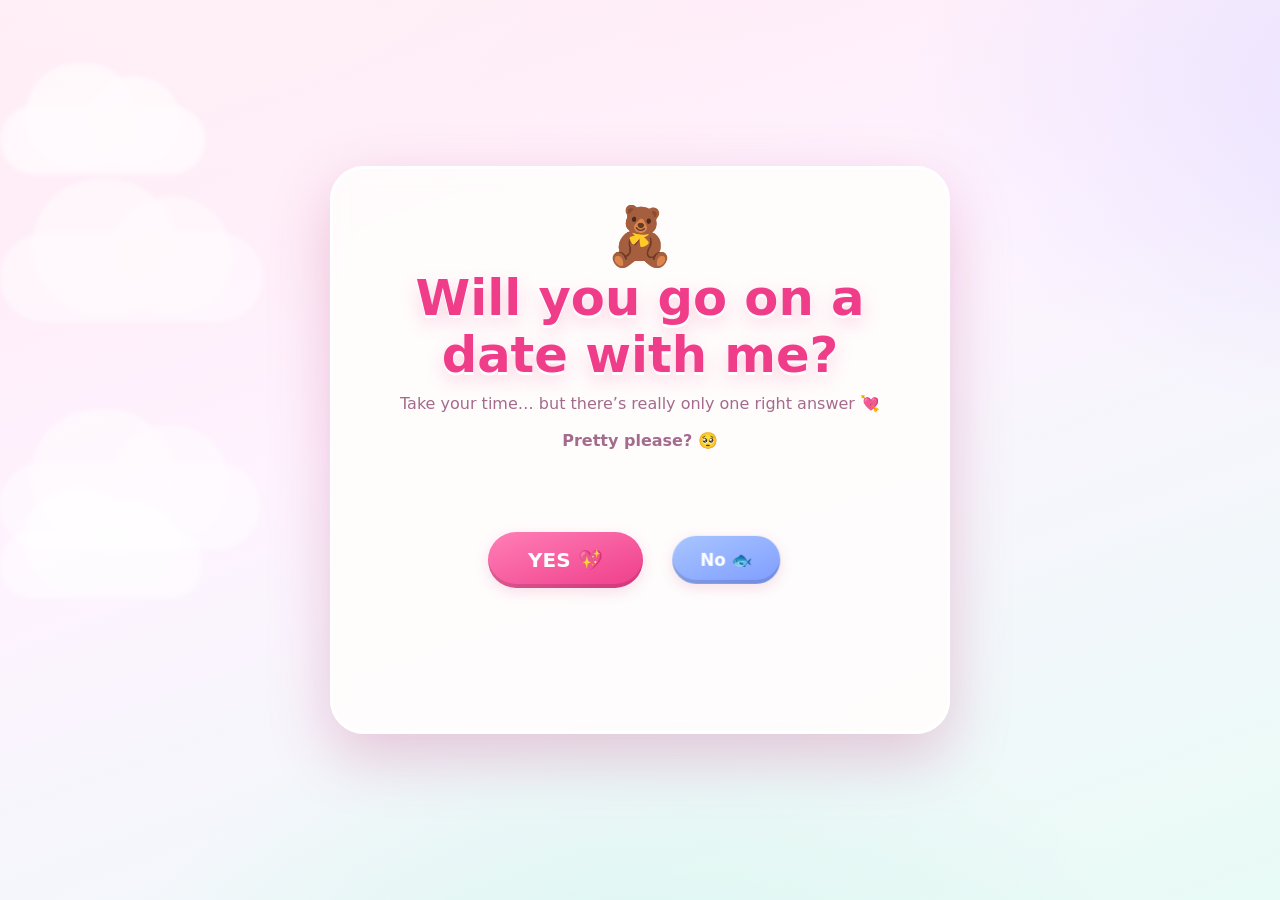
==== index.html @ ce090edc "Cute date app: fish-dodging No button, growing Yes, planner and calendar" ====
<!DOCTYPE html>
<html lang="en">
<head>
<meta charset="utf-8">
<meta name="viewport" content="width=device-width, initial-scale=1, maximum-scale=1">
<title>Will you go on a date with me? 💗</title>
<link rel="icon" href="data:image/svg+xml,<svg xmlns='http://www.w3.org/2000/svg' viewBox='0 0 100 100'><text y='.9em' font-size='90'>💗</text></svg>">
<link rel="stylesheet" href="assets/styles.css">
<style>
  .ask {
    min-height: 100vh;
    display: flex;
    align-items: center;
    justify-content: center;
    padding: 24px 16px;
  }

  .askcard {
    position: relative;
    z-index: 1;
    text-align: center;
    max-width: 620px;
    width: 100%;
    background: rgba(255, 253, 252, .88);
    backdrop-filter: blur(10px);
    border: 3px solid #fff;
    border-radius: 34px;
    box-shadow: var(--shadow-lg);
    padding: 34px 26px 30px;
  }

  .bear { font-size: 3.6rem; display: block; animation: bob 2.6s ease-in-out infinite; }
  @keyframes bob { 0%,100% { transform: translateY(0) rotate(-3deg); } 50% { transform: translateY(-10px) rotate(3deg); } }

  .askcard h1 {
    color: var(--pink-600);
    text-shadow: 0 3px 0 #fff, 0 8px 18px rgba(240, 90, 150, .25);
  }

  .taunt {
    min-height: 1.5em;
    font-weight: 700;
    color: var(--plum-soft);
    margin: 6px 0 4px;
    transition: opacity .2s ease;
  }

  .btnarea {
    position: relative;
    min-height: 190px;
    display: flex;
    align-items: center;
    justify-content: center;
    gap: 18px;
    flex-wrap: wrap;
    margin-top: 10px;
  }

  #yesBtn {
    font-size: 1.25rem;
    padding: 16px 40px;
    transform-origin: center center;
    animation: heartbeat 1.8s ease-in-out infinite;
    will-change: transform;
  }

  @keyframes heartbeat {
    0%, 100% { filter: brightness(1); }
    50%      { filter: brightness(1.12); }
  }

  #noSlot { width: 132px; height: 54px; }

  #noBtn {
    position: fixed;
    left: 0;
    top: 0;
    z-index: 4;
    font-size: 1.05rem;
    padding: 14px 28px;
    background: linear-gradient(160deg, #a9c6ff, #7f9dff);
    box-shadow: var(--shadow-sm), inset 0 -4px 0 rgba(0, 0, 0, .12);
    touch-action: none;
    user-select: none;
    -webkit-user-select: none;
    will-change: transform;
    transition: none; /* the physics loop owns this transform */
  }

  .score {
    margin-top: 14px;
    font-size: .92rem;
    color: var(--plum-soft);
    min-height: 1.2em;
  }

  /* celebration overlay */
  .yay {
    position: fixed;
    inset: 0;
    z-index: 20;
    display: none;
    align-items: center;
    justify-content: center;
    flex-direction: column;
    gap: 10px;
    background: radial-gradient(circle at 50% 45%, rgba(255,255,255,.96), rgba(255, 214, 235, .96));
    text-align: center;
    padding: 20px;
  }

  .yay.show { display: flex; animation: pop .45s ease; }
  @keyframes pop { from { opacity: 0; transform: scale(.9); } to { opacity: 1; transform: scale(1); } }

  .yay .big { font-size: clamp(3rem, 14vw, 7rem); animation: bob 1.4s ease-in-out infinite; }
  .yay h2 { font-size: clamp(1.6rem, 6vw, 2.6rem); color: var(--pink-600); }
</style>
</head>
<body>

<div class="sky" aria-hidden="true"></div>

<main class="ask">
  <section class="askcard">
    <span class="bear" aria-hidden="true">🧸</span>
    <h1>Will you go on a date with me?</h1>
    <p class="sub">Take your time&hellip; but there&rsquo;s really only one right answer 💘</p>
    <p class="taunt" id="taunt">Pretty please? 🥺</p>

    <div class="btnarea">
      <button class="btn" id="yesBtn" type="button">YES 💖</button>
      <div id="noSlot" aria-hidden="true"></div>
    </div>

    <p class="score" id="score"></p>
  </section>
</main>

<button class="btn" id="noBtn" type="button">No 🐟</button>

<div class="yay" id="yay" role="status">
  <span class="big">🥳</span>
  <h2>YAAAY! Best answer ever!</h2>
  <p class="sub">Let&rsquo;s plan something adorable&hellip;</p>
</div>

<script src="assets/cute.js"></script>
<script>
(function () {
  "use strict";

  Cute.buildSky(20);

  var noBtn  = document.getElementById("noBtn");
  var noSlot = document.getElementById("noSlot");
  var yesBtn = document.getElementById("yesBtn");
  var taunt  = document.getElementById("taunt");
  var score  = document.getElementById("score");

  var TAUNTS = [
    "Pretty please? 🥺",
    "Hey! That button is slippery 🐟",
    "It swims away, doesn't it? 🌊",
    "You can't catch a fish with your hands 🎣",
    "Nope. Not today. 😌",
    "The No button is on my side 😼",
    "Try the big one instead 👉",
    "It's getting faster... 💨",
    "Destiny says YES 💫",
    "Your finger is no match for it 🐠",
    "Okay this is just funny now 😂",
    "The YES is getting huge for a reason 🙃"
  ];

  /* ---------------- fish physics for the NO button ---------------- */

  var st = {
    x: 0, y: 0,          // top-left position, px (fixed coords)
    vx: 0, vy: 0,        // velocity, px/s
    agility: 1,          // grows with every attempt -> faster fish
    parked: true,        // still sitting in its slot
    phase: Math.random() * 100,
    wobble: 0
  };

  var pointer = { x: -9999, y: -9999, active: false };
  var attempts = 0;
  var lastNear = 0;

  function size() {
    return { w: noBtn.offsetWidth, h: noBtn.offsetHeight };
  }

  function park() {
    if (!st.parked) return;
    var r = noSlot.getBoundingClientRect();
    var s = size();
    st.x = r.left + (r.width - s.w) / 2;
    st.y = r.top + (r.height - s.h) / 2;
    draw();
  }

  function draw() {
    var tilt = Math.max(-14, Math.min(14, st.vx * 0.035)) + st.wobble;
    noBtn.style.transform = "translate(" + st.x + "px," + st.y + "px) rotate(" + tilt + "deg)";
  }

  function clampToScreen() {
    var s = size();
    var pad = 6;
    var maxX = window.innerWidth - s.w - pad;
    var maxY = window.innerHeight - s.h - pad;

    if (st.x < pad)  { st.x = pad;  st.vx = Math.abs(st.vx) * 0.85; }
    if (st.y < pad)  { st.y = pad;  st.vy = Math.abs(st.vy) * 0.85; }
    if (st.x > maxX) { st.x = maxX; st.vx = -Math.abs(st.vx) * 0.85; }
    if (st.y > maxY) { st.y = maxY; st.vy = -Math.abs(st.vy) * 0.85; }
  }

  /* An attempt = a real click/tap on the fish, or a very close call.
     pointerdown and click can both fire for one tap, so debounce them. */
  var lastAttempt = 0;

  function registerAttempt(strong) {
    var now = performance.now();
    if (now - lastAttempt < 220) return;
    lastAttempt = now;

    attempts += 1;
    st.agility = Math.min(4.6, st.agility + (strong ? 0.32 : 0.16));
    st.parked = false;
    growYes();

    taunt.style.opacity = "0";
    setTimeout(function () {
      taunt.textContent = TAUNTS[Math.min(attempts, TAUNTS.length - 1)];
      taunt.style.opacity = "1";
    }, 140);

    score.textContent = attempts === 1
      ? "Dodges: 1 🐟"
      : "Dodges: " + attempts + " 🐟  •  the fish is " + Math.round(st.agility * 100) / 100 + "× faster";
  }

  function flee(px, py, power) {
    var s = size();
    var cx = st.x + s.w / 2;
    var cy = st.y + s.h / 2;
    var dx = cx - px;
    var dy = cy - py;
    var d = Math.hypot(dx, dy) || 1;

    // dart away, with a sideways kick so it curves like a fish
    var ux = dx / d, uy = dy / d;
    var kick = power * st.agility;
    st.vx += ux * kick - uy * kick * 0.45;
    st.vy += uy * kick + ux * kick * 0.45;
    st.wobble = (Math.random() - 0.5) * 26;
  }

  var last = performance.now();

  function tick(now) {
    var dt = Math.min(0.05, (now - last) / 1000);
    last = now;

    if (!st.parked) {
      var s = size();
      var cx = st.x + s.w / 2;
      var cy = st.y + s.h / 2;

      // repel from the pointer when it gets close
      if (pointer.active) {
        var dx = cx - pointer.x;
        var dy = cy - pointer.y;
        var d = Math.hypot(dx, dy) || 1;
        var radius = 150 + 26 * st.agility;

        if (d < radius) {
          var force = (1 - d / radius) * (1500 + 900 * st.agility);
          st.vx += (dx / d) * force * dt;
          st.vy += (dy / d) * force * dt;
          st.wobble = Math.sin(now / 45) * (4 + st.agility * 3);

          if (d < 46 && now - lastNear > 700) {
            lastNear = now;
            registerAttempt(false);
            flee(pointer.x, pointer.y, 260);
          }
        }
      }

      // lazy swimming drift when nobody is chasing
      st.phase += dt * (0.7 + st.agility * 0.25);
      st.vx += Math.cos(st.phase * 1.7) * 26 * dt * st.agility;
      st.vy += Math.sin(st.phase * 2.3) * 26 * dt * st.agility;

      // roam around a slowly wandering "home" spot so it never parks on the YES
      var homeX = window.innerWidth * (0.5 + 0.33 * Math.cos(st.phase * 0.6));
      var homeY = window.innerHeight * (0.5 + 0.31 * Math.sin(st.phase * 0.47));
      st.vx += (homeX - cx) * 0.55 * dt;
      st.vy += (homeY - cy) * 0.55 * dt;

      // drag + speed limit
      var drag = Math.pow(0.14, dt);
      st.vx *= drag;
      st.vy *= drag;

      var sp = Math.hypot(st.vx, st.vy);
      var max = 420 + 340 * st.agility;
      if (sp > max) { st.vx = st.vx / sp * max; st.vy = st.vy / sp * max; }

      st.x += st.vx * dt;
      st.y += st.vy * dt;
      st.wobble *= Math.pow(0.02, dt);

      clampToScreen();
      draw();
    }

    requestAnimationFrame(tick);
  }

  requestAnimationFrame(tick);

  /* ---------------- input ---------------- */

  window.addEventListener("pointermove", function (e) {
    pointer.x = e.clientX;
    pointer.y = e.clientY;
    pointer.active = true;

    if (st.parked) {
      var r = noBtn.getBoundingClientRect();
      var near =
        e.clientX > r.left - 110 && e.clientX < r.right + 110 &&
        e.clientY > r.top - 110 && e.clientY < r.bottom + 110;
      if (near) {
        st.parked = false;
        flee(e.clientX, e.clientY, 300);
      }
    }
  }, { passive: true });

  window.addEventListener("pointerdown", function (e) {
    pointer.x = e.clientX;
    pointer.y = e.clientY;
    pointer.active = true;
  }, { passive: true });

  // Touch users never hover: bail out the instant a finger lands on it.
  noBtn.addEventListener("pointerdown", function (e) {
    e.preventDefault();
    registerAttempt(true);
    flee(e.clientX, e.clientY, 480);
    Cute.burst(e.clientX, e.clientY, 6);
  });

  noBtn.addEventListener("click", function (e) {
    e.preventDefault();
    registerAttempt(true);
    flee(e.clientX || st.x, e.clientY || st.y, 520);
  });

  window.addEventListener("resize", function () {
    if (st.parked) park(); else clampToScreen();
  });

  /* ---------------- the ever-growing YES ---------------- */

  var baseW = 0;

  function growYes() {
    if (!baseW) baseW = yesBtn.offsetWidth;

    // logarithmic growth: fast at first, then a gentle, endless swell
    var scale = 1 + 0.62 * Math.log(1 + attempts);
    var roomW = (window.innerWidth * 0.92) / baseW;
    var roomH = (window.innerHeight * 0.55) / yesBtn.offsetHeight;
    scale = Math.min(scale, roomW, roomH);

    yesBtn.style.transform = "scale(" + scale + ")";
    yesBtn.style.boxShadow =
      "0 " + (10 + attempts) + "px " + (30 + attempts * 3) + "px rgba(215,90,150,.3), inset 0 -4px 0 rgba(0,0,0,.12)";
  }

  yesBtn.addEventListener("click", function (e) {
    var r = yesBtn.getBoundingClientRect();
    Cute.burst(r.left + r.width / 2, r.top + r.height / 2, 60);
    Cute.burst(window.innerWidth / 2, window.innerHeight / 3, 40);

    document.getElementById("yay").classList.add("show");
    noBtn.style.display = "none";

    try {
      localStorage.setItem("cutedate.saidYes", JSON.stringify({
        at: new Date().toISOString(), dodges: attempts
      }));
    } catch (err) { /* private mode: no big deal */ }

    setTimeout(function () { window.location.href = "plan.html"; }, 1500);
  });

  /* ---------------- start ---------------- */

  window.addEventListener("load", park);
  park();
})();
</script>
</body>
</html>
---- assets/styles.css ----
/* ---------------------------------------------------------
   Will You Go On A Date With Me?  •  shared cute styles
   --------------------------------------------------------- */

:root {
  --pink-50:  #fff5f9;
  --pink-100: #ffe3ef;
  --pink-200: #ffc9e0;
  --pink-300: #ffa8cd;
  --pink-400: #ff7fb6;
  --pink-500: #ff5ba1;
  --pink-600: #ef3d8a;
  --plum:     #7a3b62;
  --plum-soft:#a46b8c;
  --cream:    #fffdfa;
  --mint:     #b8f2e6;
  --lav:      #d9c9ff;
  --butter:   #ffe9b0;
  --sky:      #bfe3ff;

  --shadow-sm: 0 4px 14px rgba(215, 90, 150, .18);
  --shadow-md: 0 10px 30px rgba(215, 90, 150, .22);
  --shadow-lg: 0 22px 60px rgba(190, 70, 130, .28);

  --radius: 26px;
  --font-cute: "Baloo 2", "Quicksand", "Trebuchet MS", system-ui, sans-serif;
  --font-body: "Quicksand", "Avenir Next", system-ui, -apple-system, sans-serif;
}

* { box-sizing: border-box; }

html, body {
  margin: 0;
  padding: 0;
  min-height: 100%;
}

body {
  font-family: var(--font-body);
  color: var(--plum);
  background:
    radial-gradient(1200px 700px at 10% -10%, #fff1f7 0%, transparent 60%),
    radial-gradient(900px 600px at 110% 10%, #e9e2ff 0%, transparent 55%),
    radial-gradient(900px 700px at 50% 120%, #d8f6ef 0%, transparent 60%),
    linear-gradient(160deg, #ffe9f3 0%, #fef3ff 42%, #e8fbf6 100%);
  background-attachment: fixed;
  -webkit-font-smoothing: antialiased;
  overflow-x: hidden;
}

/* ---------- floating background decorations ---------- */

.sky {
  position: fixed;
  inset: 0;
  overflow: hidden;
  pointer-events: none;
  z-index: 0;
}

.floaty {
  position: absolute;
  bottom: -12vh;
  font-size: 2rem;
  opacity: .55;
  filter: drop-shadow(0 6px 10px rgba(255, 130, 180, .35));
  animation: rise linear infinite;
  will-change: transform;
}

@keyframes rise {
  0%   { transform: translateY(0) rotate(0deg) scale(1);      opacity: 0; }
  10%  { opacity: .65; }
  50%  { transform: translateY(-55vh) rotate(180deg) scale(1.15); }
  90%  { opacity: .5; }
  100% { transform: translateY(-118vh) rotate(360deg) scale(.9); opacity: 0; }
}

.cloud {
  position: absolute;
  border-radius: 999px;
  background: rgba(255, 255, 255, .75);
  filter: blur(2px);
  animation: drift linear infinite;
}

.cloud::before,
.cloud::after {
  content: "";
  position: absolute;
  background: inherit;
  border-radius: 999px;
}

.cloud::before { width: 55%; height: 150%; left: 12%; top: -60%; }
.cloud::after  { width: 45%; height: 130%; right: 12%; top: -42%; }

@keyframes drift {
  from { transform: translateX(-30vw); }
  to   { transform: translateX(130vw); }
}

@media (prefers-reduced-motion: reduce) {
  .floaty, .cloud { animation: none; opacity: .35; }
}

/* ---------- layout ---------- */

.wrap {
  position: relative;
  z-index: 1;
  max-width: 940px;
  margin: 0 auto;
  padding: 28px 20px 90px;
}

.card {
  background: rgba(255, 253, 252, .86);
  backdrop-filter: blur(10px);
  border: 2px solid #fff;
  border-radius: var(--radius);
  box-shadow: var(--shadow-md);
  padding: 26px;
  margin-bottom: 22px;
}

h1, h2, h3 {
  font-family: var(--font-cute);
  margin: 0 0 10px;
  line-height: 1.15;
}

h1 { font-size: clamp(1.9rem, 5.2vw, 3.1rem); }
h2 { font-size: 1.35rem; }

.sub {
  margin: 0 0 18px;
  color: var(--plum-soft);
  font-size: 1rem;
}

/* ---------- buttons ---------- */

.btn {
  font-family: var(--font-cute);
  font-weight: 800;
  font-size: 1.05rem;
  border: none;
  border-radius: 999px;
  padding: 14px 28px;
  cursor: pointer;
  color: #fff;
  background: linear-gradient(160deg, var(--pink-400), var(--pink-600));
  box-shadow: var(--shadow-sm), inset 0 -4px 0 rgba(0, 0, 0, .12);
  transition: transform .16s ease, box-shadow .16s ease, filter .16s ease;
}

.btn:hover  { transform: translateY(-2px) scale(1.03); box-shadow: var(--shadow-md), inset 0 -4px 0 rgba(0,0,0,.12); }
.btn:active { transform: translateY(1px) scale(.98); }

.btn.ghost {
  background: #fff;
  color: var(--pink-600);
  border: 2px solid var(--pink-200);
  box-shadow: var(--shadow-sm);
}

.btn.mini { padding: 9px 18px; font-size: .92rem; }

.topbar {
  position: relative;
  z-index: 1;
  max-width: 940px;
  margin: 0 auto;
  padding: 20px 20px 0;
  display: flex;
  gap: 10px;
  align-items: center;
  justify-content: space-between;
  flex-wrap: wrap;
}

.brand {
  font-family: var(--font-cute);
  font-weight: 800;
  font-size: 1.15rem;
  color: var(--pink-600);
  text-decoration: none;
}

.navlinks { display: flex; gap: 8px; }

/* ---------- forms ---------- */

label.field {
  display: block;
  font-weight: 700;
  margin: 14px 0 6px;
  color: var(--plum);
}

input[type="date"],
input[type="time"],
input[type="text"],
textarea,
select {
  width: 100%;
  font-family: var(--font-body);
  font-size: 1rem;
  color: var(--plum);
  background: #fff;
  border: 2px solid var(--pink-200);
  border-radius: 16px;
  padding: 12px 14px;
  outline: none;
  transition: border-color .15s ease, box-shadow .15s ease;
}

input:focus, textarea:focus, select:focus {
  border-color: var(--pink-400);
  box-shadow: 0 0 0 4px rgba(255, 145, 195, .22);
}

textarea { min-height: 90px; resize: vertical; }

.row {
  display: grid;
  grid-template-columns: 1fr 1fr;
  gap: 14px;
}

@media (max-width: 560px) {
  .row { grid-template-columns: 1fr; }
}

/* ---------- chips ---------- */

.chips {
  display: flex;
  flex-wrap: wrap;
  gap: 10px;
  margin-top: 8px;
}

.chip {
  font-family: var(--font-body);
  font-weight: 700;
  font-size: .95rem;
  border: 2px solid var(--pink-200);
  background: #fff;
  color: var(--plum);
  border-radius: 999px;
  padding: 10px 16px;
  cursor: pointer;
  transition: transform .14s ease, background .14s ease, border-color .14s ease, color .14s ease;
}

.chip:hover { transform: translateY(-2px) rotate(-1deg); }

.chip[aria-pressed="true"] {
  background: linear-gradient(160deg, var(--pink-300), var(--pink-500));
  border-color: var(--pink-500);
  color: #fff;
  box-shadow: var(--shadow-sm);
}

.chip .x { margin-left: 6px; opacity: .7; }

.addrow { display: flex; gap: 10px; margin-top: 12px; }
.addrow input { flex: 1; }

/* ---------- schedule preview ---------- */

.schedule {
  list-style: none;
  margin: 0;
  padding: 0;
}

.schedule li {
  display: flex;
  gap: 14px;
  align-items: flex-start;
  padding: 12px 14px;
  border-radius: 18px;
  background: linear-gradient(120deg, #fff, var(--pink-50));
  border: 2px dashed var(--pink-200);
  margin-bottom: 10px;
}

.schedule .when {
  font-family: var(--font-cute);
  font-weight: 800;
  color: var(--pink-600);
  min-width: 74px;
}

.schedule .what { font-weight: 600; }
.schedule .note { display: block; font-size: .88rem; color: var(--plum-soft); }

.empty {
  text-align: center;
  color: var(--plum-soft);
  padding: 26px 10px;
}

/* ---------- calendar ---------- */

.calhead {
  display: flex;
  align-items: center;
  justify-content: space-between;
  gap: 10px;
  margin-bottom: 14px;
}

.calgrid {
  display: grid;
  grid-template-columns: repeat(7, 1fr);
  gap: 8px;
}

.dow {
  text-align: center;
  font-weight: 800;
  font-size: .8rem;
  color: var(--plum-soft);
  text-transform: uppercase;
  letter-spacing: .06em;
}

.day {
  position: relative;
  aspect-ratio: 1 / 1;
  border-radius: 16px;
  border: 2px solid transparent;
  background: rgba(255, 255, 255, .7);
  display: flex;
  align-items: center;
  justify-content: center;
  font-weight: 700;
  color: var(--plum);
  cursor: default;
  font-size: .95rem;
}

.day.muted { opacity: .32; }
.day.today { border-color: var(--pink-400); }

.day.has {
  cursor: pointer;
  background: linear-gradient(160deg, var(--pink-300), var(--pink-500));
  color: #fff;
  box-shadow: var(--shadow-sm);
  transition: transform .14s ease;
}

.day.has:hover { transform: translateY(-3px) scale(1.05); }
.day.has.past { background: linear-gradient(160deg, var(--lav), #b9a4ee); }

.day .pip {
  position: absolute;
  bottom: 6px;
  font-size: .62rem;
}

.datelist { display: grid; gap: 12px; }

.dateitem {
  border: 2px solid var(--pink-200);
  border-radius: 20px;
  padding: 14px 16px;
  background: rgba(255, 255, 255, .82);
}

.dateitem h3 { margin: 0 0 4px; color: var(--pink-600); }
.dateitem .meta { color: var(--plum-soft); font-size: .92rem; margin-bottom: 8px; }
.dateitem .tags { display: flex; flex-wrap: wrap; gap: 6px; }

.tag {
  font-size: .8rem;
  font-weight: 700;
  background: var(--pink-100);
  color: var(--plum);
  border-radius: 999px;
  padding: 5px 11px;
}

.tag.act { background: var(--mint); }
.tag.food { background: var(--butter); }

.pillrow { display: flex; gap: 8px; flex-wrap: wrap; margin-top: 12px; }

.count {
  font-family: var(--font-cute);
  font-weight: 800;
  color: var(--pink-600);
}
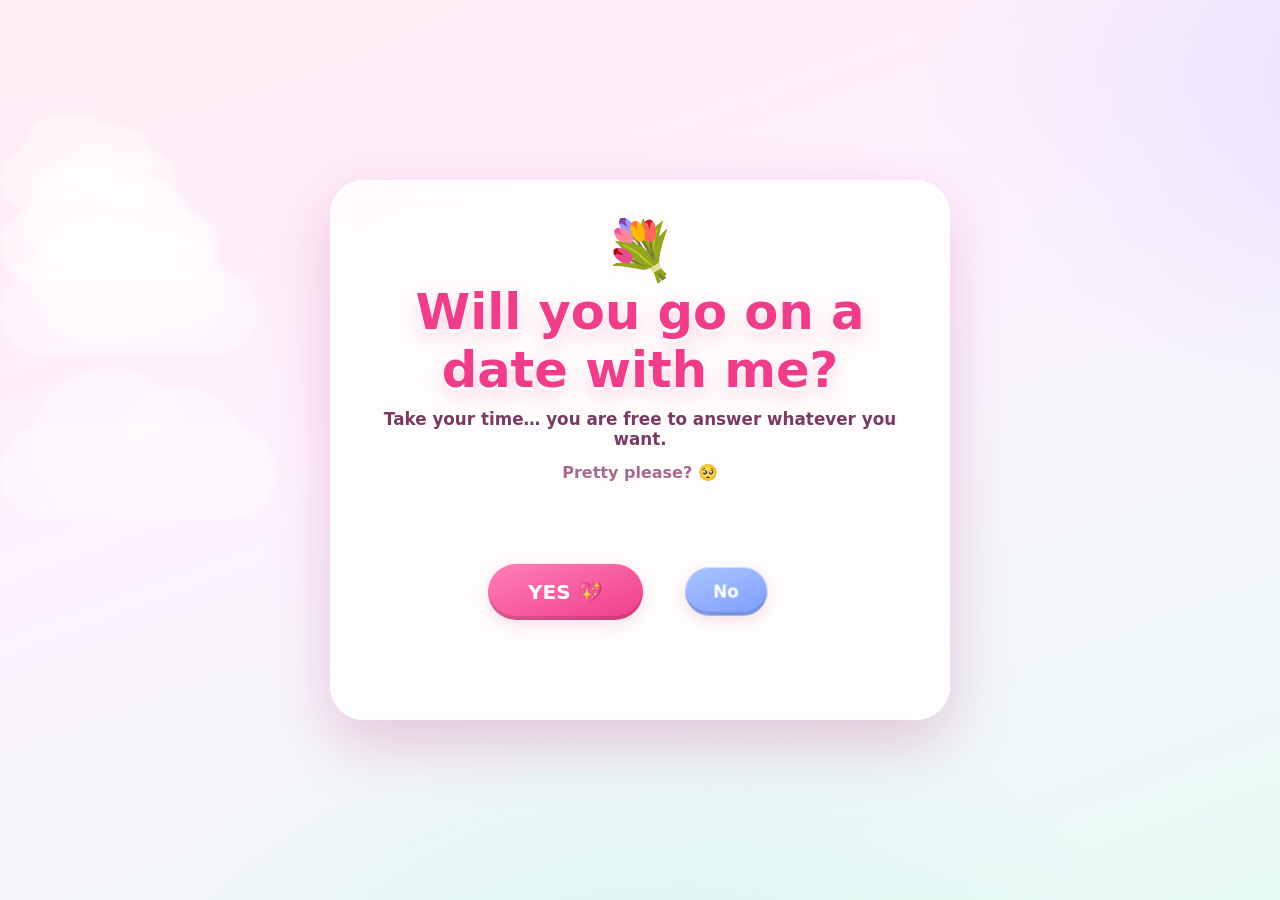
==== commit 02522c6d: "Drag-and-drop schedule with editable times; softer wording, no dodge counter" ====
--- a/index.html
+++ b/index.html
@@ -29,8 +29,15 @@
     padding: 34px 26px 30px;
   }
 
-  .bear { font-size: 3.6rem; display: block; animation: bob 2.6s ease-in-out infinite; }
+  .mascot { font-size: 3.6rem; display: block; animation: bob 2.6s ease-in-out infinite; }
   @keyframes bob { 0%,100% { transform: translateY(0) rotate(-3deg); } 50% { transform: translateY(-10px) rotate(3deg); } }
+
+  .askcard .lead {
+    font-weight: 800;
+    font-size: 1.05rem;
+    color: var(--plum);
+    margin: 0 0 14px;
+  }
 
   .askcard h1 {
     color: var(--pink-600);
@@ -87,13 +94,6 @@
     transition: none; /* the physics loop owns this transform */
   }
 
-  .score {
-    margin-top: 14px;
-    font-size: .92rem;
-    color: var(--plum-soft);
-    min-height: 1.2em;
-  }
-
   /* celebration overlay */
   .yay {
     position: fixed;
@@ -122,21 +122,19 @@
 
 <main class="ask">
   <section class="askcard">
-    <span class="bear" aria-hidden="true">🧸</span>
+    <span class="mascot" aria-hidden="true">💐</span>
     <h1>Will you go on a date with me?</h1>
-    <p class="sub">Take your time&hellip; but there&rsquo;s really only one right answer 💘</p>
+    <p class="lead"><strong>Take your time&hellip; you are free to answer whatever you want.</strong></p>
     <p class="taunt" id="taunt">Pretty please? 🥺</p>
 
     <div class="btnarea">
       <button class="btn" id="yesBtn" type="button">YES 💖</button>
       <div id="noSlot" aria-hidden="true"></div>
     </div>
-
-    <p class="score" id="score"></p>
   </section>
 </main>
 
-<button class="btn" id="noBtn" type="button">No 🐟</button>
+<button class="btn" id="noBtn" type="button">No</button>
 
 <div class="yay" id="yay" role="status">
   <span class="big">🥳</span>
@@ -155,11 +153,9 @@
   var noSlot = document.getElementById("noSlot");
   var yesBtn = document.getElementById("yesBtn");
   var taunt  = document.getElementById("taunt");
-  var score  = document.getElementById("score");
 
   var TAUNTS = [
     "Pretty please? 🥺",
-    "Hey! That button is slippery 🐟",
     "It swims away, doesn't it? 🌊",
     "You can't catch a fish with your hands 🎣",
     "Nope. Not today. 😌",
@@ -219,7 +215,7 @@
 
   /* An attempt = a real click/tap on the fish, or a very close call.
      pointerdown and click can both fire for one tap, so debounce them. */
-  var lastAttempt = 0;
+  var lastAttempt = -1000;
 
   function registerAttempt(strong) {
     var now = performance.now();
@@ -236,10 +232,6 @@
       taunt.textContent = TAUNTS[Math.min(attempts, TAUNTS.length - 1)];
       taunt.style.opacity = "1";
     }, 140);
-
-    score.textContent = attempts === 1
-      ? "Dodges: 1 🐟"
-      : "Dodges: " + attempts + " 🐟  •  the fish is " + Math.round(st.agility * 100) / 100 + "× faster";
   }
 
   function flee(px, py, power) {
--- a/assets/styles.css
+++ b/assets/styles.css
@@ -288,6 +288,96 @@
   margin-bottom: 10px;
 }
 
+/* draggable schedule rows */
+
+.schedule li.slot {
+  display: grid;
+  grid-template-columns: auto auto 1fr auto auto;
+  align-items: center;
+  gap: 10px;
+  border-style: solid;
+  touch-action: pan-y;
+}
+
+.schedule li.slot.dragging {
+  border-color: var(--pink-400);
+  box-shadow: var(--shadow-md);
+  opacity: .95;
+  position: relative;
+  z-index: 3;
+  cursor: grabbing;
+}
+
+.grip {
+  font-size: 1.1rem;
+  line-height: 1;
+  color: var(--pink-400);
+  background: none;
+  border: none;
+  border-radius: 10px;
+  padding: 6px 4px;
+  cursor: grab;
+  touch-action: none;
+}
+
+.grip:active { cursor: grabbing; }
+.grip:focus-visible { outline: 3px solid var(--pink-300); }
+
+.slottime {
+  width: auto;
+  min-width: 108px;
+  padding: 7px 9px;
+  border-radius: 12px;
+  font-family: var(--font-cute);
+  font-weight: 800;
+  color: var(--pink-600);
+}
+
+.slot .what { font-weight: 700; min-width: 0; }
+
+.dur {
+  display: inline-flex;
+  align-items: center;
+  gap: 5px;
+  font-size: .82rem;
+  color: var(--plum-soft);
+  white-space: nowrap;
+}
+
+.dur input {
+  width: 62px;
+  padding: 6px 8px;
+  border-radius: 12px;
+  text-align: center;
+  font-weight: 700;
+}
+
+.del {
+  border: none;
+  background: var(--pink-100);
+  color: var(--pink-600);
+  font-weight: 800;
+  border-radius: 50%;
+  width: 28px;
+  height: 28px;
+  cursor: pointer;
+  line-height: 1;
+}
+
+.del:hover { background: var(--pink-200); }
+
+@media (max-width: 560px) {
+  .schedule li.slot {
+    grid-template-columns: auto 1fr auto;
+    row-gap: 6px;
+  }
+  .slot .grip     { grid-area: 1 / 1; }
+  .slot .slottime { grid-area: 1 / 2; }
+  .slot .del      { grid-area: 1 / 3; }
+  .slot .what     { grid-area: 2 / 1 / 3 / 4; }
+  .slot .dur      { grid-area: 3 / 1 / 4 / 4; }
+}
+
 .schedule .when {
   font-family: var(--font-cute);
   font-weight: 800;
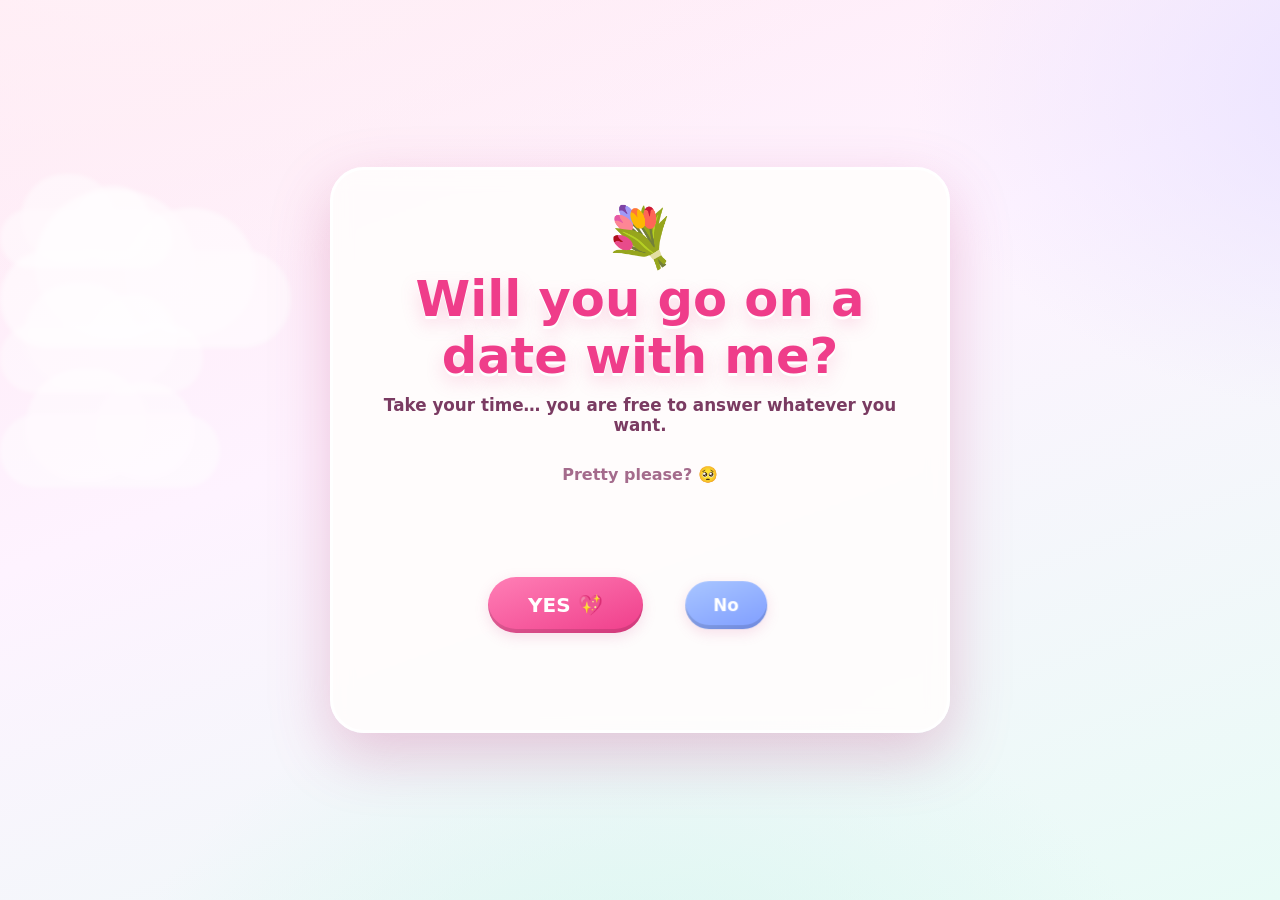
==== commit c5750be8: "Animated message rotator, heart favicon, click-order schedule, editable saved dates" ====
--- a/index.html
+++ b/index.html
@@ -4,7 +4,9 @@
 <meta charset="utf-8">
 <meta name="viewport" content="width=device-width, initial-scale=1, maximum-scale=1">
 <title>Will you go on a date with me? 💗</title>
-<link rel="icon" href="data:image/svg+xml,<svg xmlns='http://www.w3.org/2000/svg' viewBox='0 0 100 100'><text y='.9em' font-size='90'>💗</text></svg>">
+<link rel="icon" href="assets/favicon.ico" sizes="any">
+<link rel="icon" href="assets/favicon.svg" type="image/svg+xml">
+<link rel="apple-touch-icon" href="assets/heart-180.png">
 <link rel="stylesheet" href="assets/styles.css">
 <style>
   .ask {
@@ -44,12 +46,39 @@
     text-shadow: 0 3px 0 #fff, 0 8px 18px rgba(240, 90, 150, .25);
   }
 
+  /* one message at a time: the old line lifts away before the new one lands */
   .taunt {
-    min-height: 1.5em;
+    display: grid;
+    place-items: center;
+    min-height: 3.2em;
+    margin: 6px 0 4px;
+    overflow: hidden;
+  }
+
+  .taunt .line {
+    grid-area: 1 / 1;
     font-weight: 700;
     color: var(--plum-soft);
-    margin: 6px 0 4px;
-    transition: opacity .2s ease;
+    animation: lineIn .4s cubic-bezier(.22, .9, .3, 1.2) .12s both;
+  }
+
+  .taunt .line.out {
+    animation: lineOut .22s ease forwards;
+    pointer-events: none;
+  }
+
+  @keyframes lineIn {
+    from { opacity: 0; transform: translateY(16px) scale(.92) rotate(-1.5deg); }
+    to   { opacity: 1; transform: none; }
+  }
+
+  @keyframes lineOut {
+    to { opacity: 0; transform: translateY(-16px) scale(.92) rotate(1.5deg); }
+  }
+
+  @media (prefers-reduced-motion: reduce) {
+    .taunt .line { animation: none; }
+    .taunt .line.out { display: none; }
   }
 
   .btnarea {
@@ -125,7 +154,7 @@
     <span class="mascot" aria-hidden="true">💐</span>
     <h1>Will you go on a date with me?</h1>
     <p class="lead"><strong>Take your time&hellip; you are free to answer whatever you want.</strong></p>
-    <p class="taunt" id="taunt">Pretty please? 🥺</p>
+    <div class="taunt" id="taunt" aria-live="polite"><span class="line">Pretty please? 🥺</span></div>
 
     <div class="btnarea">
       <button class="btn" id="yesBtn" type="button">YES 💖</button>
@@ -154,19 +183,74 @@
   var yesBtn = document.getElementById("yesBtn");
   var taunt  = document.getElementById("taunt");
 
+  /* The first few appear in order, then it's a random shuffle forever. */
   var TAUNTS = [
-    "Pretty please? 🥺",
+    "Ooh, so close! 😯",
     "It swims away, doesn't it? 🌊",
-    "You can't catch a fish with your hands 🎣",
+    "You can't catch that one with your hands 🎣",
     "Nope. Not today. 😌",
-    "The No button is on my side 😼",
+    "That button is on my side 😼",
     "Try the big one instead 👉",
     "It's getting faster... 💨",
     "Destiny says YES 💫",
     "Your finger is no match for it 🐠",
-    "Okay this is just funny now 😂",
+    "Okay, this is getting funny 😂",
     "The YES is getting huge for a reason 🙃"
   ];
+
+  var MORE = [
+    "Slippery little thing, isn't it? 🫧",
+    "Plot twist: it can't be clicked 🎬",
+    "Even my mouse gave up 🖱️",
+    "It has trust issues 😅",
+    "Zero out of " + "∞" + " catches 🏆",
+    "That one's just decoration 🎀",
+    "Are you sure you want that one? 🤨",
+    "It practiced all week for this 🏃",
+    "You're making it dizzy 😵‍💫",
+    "The other button loves you more 💗",
+    "It's a professional escape artist 🎩",
+    "Physics says no, hearts say yes 💘",
+    "One tiny click and it's dinner time 🍝",
+    "I put googly eyes on it, look 👀",
+    "It's shy, be gentle 🥺",
+    "Somewhere, a fish is proud 🐟",
+    "Your patience is adorable, though 🥰",
+    "Fine, keep trying — I'll wait 🍵",
+    "Rumour says it's ticklish 🤭",
+    "It has a black belt in dodging 🥋",
+    "Still not it 🙈",
+    "The YES is right there, all cozy 🛋️",
+    "Come on, one little yes? 🌷",
+    "It runs on stubbornness ⚡",
+    "Nice try! Truly. 👏"
+  ];
+
+  var lastLine = "";
+
+  function say(text) {
+    if (text === lastLine) return;
+    lastLine = text;
+
+    var current = taunt.querySelector(".line:not(.out)");
+    taunt.querySelectorAll(".line.out").forEach(function (n) { n.remove(); });
+
+    if (current) {
+      current.classList.add("out");
+      setTimeout(function () { current.remove(); }, 260);
+    }
+
+    var line = document.createElement("span");
+    line.className = "line";
+    line.textContent = text;
+    taunt.appendChild(line);
+  }
+
+  function nextTaunt(n) {
+    if (n - 1 < TAUNTS.length) return TAUNTS[n - 1];
+    var pool = MORE.filter(function (t) { return t !== lastLine; });
+    return pool[Math.floor(Math.random() * pool.length)];
+  }
 
   /* ---------------- fish physics for the NO button ---------------- */
 
@@ -226,12 +310,7 @@
     st.agility = Math.min(4.6, st.agility + (strong ? 0.32 : 0.16));
     st.parked = false;
     growYes();
-
-    taunt.style.opacity = "0";
-    setTimeout(function () {
-      taunt.textContent = TAUNTS[Math.min(attempts, TAUNTS.length - 1)];
-      taunt.style.opacity = "1";
-    }, 140);
+    say(nextTaunt(attempts));
   }
 
   function flee(px, py, power) {
--- a/assets/styles.css
+++ b/assets/styles.css
@@ -150,6 +150,8 @@
   padding: 14px 28px;
   cursor: pointer;
   color: #fff;
+  text-decoration: none;
+  display: inline-block;
   background: linear-gradient(160deg, var(--pink-400), var(--pink-600));
   box-shadow: var(--shadow-sm), inset 0 -4px 0 rgba(0, 0, 0, .12);
   transition: transform .16s ease, box-shadow .16s ease, filter .16s ease;
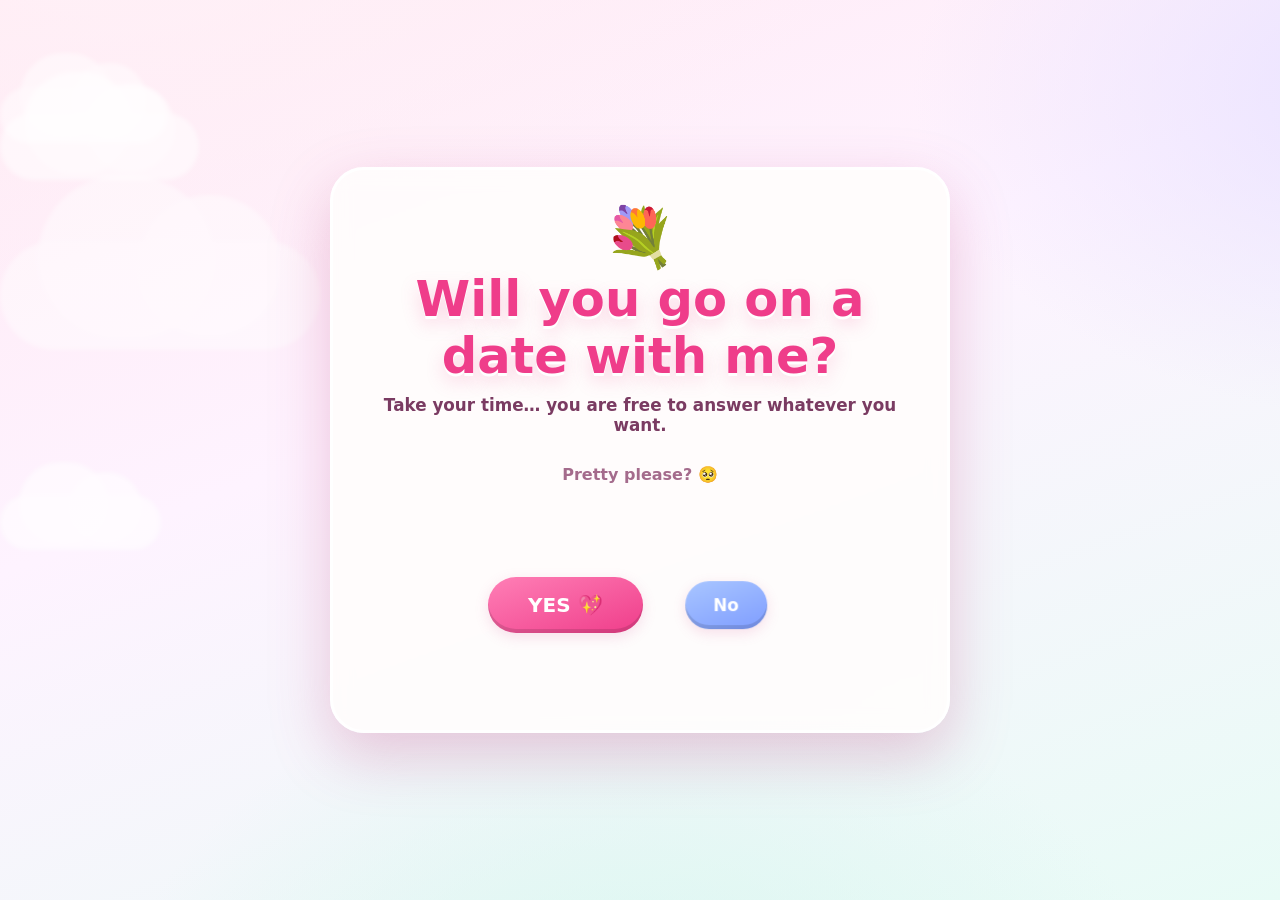
==== commit 449bc98c: "Sync dates to Firebase with Google sign-in, keeping local storage as the offline copy" ====
--- a/index.html
+++ b/index.html
@@ -1,482 +1,616 @@
-<!DOCTYPE html>
+<!doctype html>
 <html lang="en">
-<head>
-<meta charset="utf-8">
-<meta name="viewport" content="width=device-width, initial-scale=1, maximum-scale=1">
-<title>Will you go on a date with me? 💗</title>
-<link rel="icon" href="assets/favicon.ico" sizes="any">
-<link rel="icon" href="assets/favicon.svg" type="image/svg+xml">
-<link rel="apple-touch-icon" href="assets/heart-180.png">
-<link rel="stylesheet" href="assets/styles.css">
-<style>
-  .ask {
-    min-height: 100vh;
-    display: flex;
-    align-items: center;
-    justify-content: center;
-    padding: 24px 16px;
-  }
-
-  .askcard {
-    position: relative;
-    z-index: 1;
-    text-align: center;
-    max-width: 620px;
-    width: 100%;
-    background: rgba(255, 253, 252, .88);
-    backdrop-filter: blur(10px);
-    border: 3px solid #fff;
-    border-radius: 34px;
-    box-shadow: var(--shadow-lg);
-    padding: 34px 26px 30px;
-  }
-
-  .mascot { font-size: 3.6rem; display: block; animation: bob 2.6s ease-in-out infinite; }
-  @keyframes bob { 0%,100% { transform: translateY(0) rotate(-3deg); } 50% { transform: translateY(-10px) rotate(3deg); } }
-
-  .askcard .lead {
-    font-weight: 800;
-    font-size: 1.05rem;
-    color: var(--plum);
-    margin: 0 0 14px;
-  }
-
-  .askcard h1 {
-    color: var(--pink-600);
-    text-shadow: 0 3px 0 #fff, 0 8px 18px rgba(240, 90, 150, .25);
-  }
-
-  /* one message at a time: the old line lifts away before the new one lands */
-  .taunt {
-    display: grid;
-    place-items: center;
-    min-height: 3.2em;
-    margin: 6px 0 4px;
-    overflow: hidden;
-  }
-
-  .taunt .line {
-    grid-area: 1 / 1;
-    font-weight: 700;
-    color: var(--plum-soft);
-    animation: lineIn .4s cubic-bezier(.22, .9, .3, 1.2) .12s both;
-  }
-
-  .taunt .line.out {
-    animation: lineOut .22s ease forwards;
-    pointer-events: none;
-  }
-
-  @keyframes lineIn {
-    from { opacity: 0; transform: translateY(16px) scale(.92) rotate(-1.5deg); }
-    to   { opacity: 1; transform: none; }
-  }
-
-  @keyframes lineOut {
-    to { opacity: 0; transform: translateY(-16px) scale(.92) rotate(1.5deg); }
-  }
-
-  @media (prefers-reduced-motion: reduce) {
-    .taunt .line { animation: none; }
-    .taunt .line.out { display: none; }
-  }
-
-  .btnarea {
-    position: relative;
-    min-height: 190px;
-    display: flex;
-    align-items: center;
-    justify-content: center;
-    gap: 18px;
-    flex-wrap: wrap;
-    margin-top: 10px;
-  }
-
-  #yesBtn {
-    font-size: 1.25rem;
-    padding: 16px 40px;
-    transform-origin: center center;
-    animation: heartbeat 1.8s ease-in-out infinite;
-    will-change: transform;
-  }
-
-  @keyframes heartbeat {
-    0%, 100% { filter: brightness(1); }
-    50%      { filter: brightness(1.12); }
-  }
-
-  #noSlot { width: 132px; height: 54px; }
-
-  #noBtn {
-    position: fixed;
-    left: 0;
-    top: 0;
-    z-index: 4;
-    font-size: 1.05rem;
-    padding: 14px 28px;
-    background: linear-gradient(160deg, #a9c6ff, #7f9dff);
-    box-shadow: var(--shadow-sm), inset 0 -4px 0 rgba(0, 0, 0, .12);
-    touch-action: none;
-    user-select: none;
-    -webkit-user-select: none;
-    will-change: transform;
-    transition: none; /* the physics loop owns this transform */
-  }
-
-  /* celebration overlay */
-  .yay {
-    position: fixed;
-    inset: 0;
-    z-index: 20;
-    display: none;
-    align-items: center;
-    justify-content: center;
-    flex-direction: column;
-    gap: 10px;
-    background: radial-gradient(circle at 50% 45%, rgba(255,255,255,.96), rgba(255, 214, 235, .96));
-    text-align: center;
-    padding: 20px;
-  }
-
-  .yay.show { display: flex; animation: pop .45s ease; }
-  @keyframes pop { from { opacity: 0; transform: scale(.9); } to { opacity: 1; transform: scale(1); } }
-
-  .yay .big { font-size: clamp(3rem, 14vw, 7rem); animation: bob 1.4s ease-in-out infinite; }
-  .yay h2 { font-size: clamp(1.6rem, 6vw, 2.6rem); color: var(--pink-600); }
-</style>
-</head>
-<body>
-
-<div class="sky" aria-hidden="true"></div>
-
-<main class="ask">
-  <section class="askcard">
-    <span class="mascot" aria-hidden="true">💐</span>
-    <h1>Will you go on a date with me?</h1>
-    <p class="lead"><strong>Take your time&hellip; you are free to answer whatever you want.</strong></p>
-    <div class="taunt" id="taunt" aria-live="polite"><span class="line">Pretty please? 🥺</span></div>
-
-    <div class="btnarea">
-      <button class="btn" id="yesBtn" type="button">YES 💖</button>
-      <div id="noSlot" aria-hidden="true"></div>
+  <head>
+    <meta charset="utf-8" />
+    <meta
+      name="viewport"
+      content="width=device-width, initial-scale=1, maximum-scale=1"
+    />
+    <title>Will you go on a date with me? 💗</title>
+    <link rel="icon" href="assets/favicon.ico" sizes="any" />
+    <link rel="icon" href="assets/favicon.svg" type="image/svg+xml" />
+    <link rel="apple-touch-icon" href="assets/heart-180.png" />
+    <link rel="stylesheet" href="assets/styles.css" />
+    <style>
+      .ask {
+        min-height: 100vh;
+        display: flex;
+        align-items: center;
+        justify-content: center;
+        padding: 24px 16px;
+      }
+
+      .askcard {
+        position: relative;
+        z-index: 1;
+        text-align: center;
+        max-width: 620px;
+        width: 100%;
+        background: rgba(255, 253, 252, 0.88);
+        backdrop-filter: blur(10px);
+        border: 3px solid #fff;
+        border-radius: 34px;
+        box-shadow: var(--shadow-lg);
+        padding: 34px 26px 30px;
+      }
+
+      .mascot {
+        font-size: 3.6rem;
+        display: block;
+        animation: bob 2.6s ease-in-out infinite;
+      }
+      @keyframes bob {
+        0%,
+        100% {
+          transform: translateY(0) rotate(-3deg);
+        }
+        50% {
+          transform: translateY(-10px) rotate(3deg);
+        }
+      }
+
+      .askcard .lead {
+        font-weight: 800;
+        font-size: 1.05rem;
+        color: var(--plum);
+        margin: 0 0 14px;
+      }
+
+      .askcard h1 {
+        color: var(--pink-600);
+        text-shadow:
+          0 3px 0 #fff,
+          0 8px 18px rgba(240, 90, 150, 0.25);
+      }
+
+      /* one message at a time: the old line lifts away before the new one lands */
+      .taunt {
+        display: grid;
+        place-items: center;
+        min-height: 3.2em;
+        margin: 6px 0 4px;
+        overflow: hidden;
+      }
+
+      .taunt .line {
+        grid-area: 1 / 1;
+        font-weight: 700;
+        color: var(--plum-soft);
+        animation: lineIn 0.4s cubic-bezier(0.22, 0.9, 0.3, 1.2) 0.12s both;
+      }
+
+      .taunt .line.out {
+        animation: lineOut 0.22s ease forwards;
+        pointer-events: none;
+      }
+
+      @keyframes lineIn {
+        from {
+          opacity: 0;
+          transform: translateY(16px) scale(0.92) rotate(-1.5deg);
+        }
+        to {
+          opacity: 1;
+          transform: none;
+        }
+      }
+
+      @keyframes lineOut {
+        to {
+          opacity: 0;
+          transform: translateY(-16px) scale(0.92) rotate(1.5deg);
+        }
+      }
+
+      @media (prefers-reduced-motion: reduce) {
+        .taunt .line {
+          animation: none;
+        }
+        .taunt .line.out {
+          display: none;
+        }
+      }
+
+      .btnarea {
+        position: relative;
+        min-height: 190px;
+        display: flex;
+        align-items: center;
+        justify-content: center;
+        gap: 18px;
+        flex-wrap: wrap;
+        margin-top: 10px;
+      }
+
+      #yesBtn {
+        font-size: 1.25rem;
+        padding: 16px 40px;
+        transform-origin: center center;
+        animation: heartbeat 1.8s ease-in-out infinite;
+        will-change: transform;
+      }
+
+      @keyframes heartbeat {
+        0%,
+        100% {
+          filter: brightness(1);
+        }
+        50% {
+          filter: brightness(1.12);
+        }
+      }
+
+      #noSlot {
+        width: 132px;
+        height: 54px;
+      }
+
+      #noBtn {
+        position: fixed;
+        left: 0;
+        top: 0;
+        z-index: 4;
+        font-size: 1.05rem;
+        padding: 14px 28px;
+        background: linear-gradient(160deg, #a9c6ff, #7f9dff);
+        box-shadow:
+          var(--shadow-sm),
+          inset 0 -4px 0 rgba(0, 0, 0, 0.12);
+        touch-action: none;
+        user-select: none;
+        -webkit-user-select: none;
+        will-change: transform;
+        transition: none; /* the physics loop owns this transform */
+      }
+
+      /* celebration overlay */
+      .yay {
+        position: fixed;
+        inset: 0;
+        z-index: 20;
+        display: none;
+        align-items: center;
+        justify-content: center;
+        flex-direction: column;
+        gap: 10px;
+        background: radial-gradient(
+          circle at 50% 45%,
+          rgba(255, 255, 255, 0.96),
+          rgba(255, 214, 235, 0.96)
+        );
+        text-align: center;
+        padding: 20px;
+      }
+
+      .yay.show {
+        display: flex;
+        animation: pop 0.45s ease;
+      }
+      @keyframes pop {
+        from {
+          opacity: 0;
+          transform: scale(0.9);
+        }
+        to {
+          opacity: 1;
+          transform: scale(1);
+        }
+      }
+
+      .yay .big {
+        font-size: clamp(3rem, 14vw, 7rem);
+        animation: bob 1.4s ease-in-out infinite;
+      }
+      .yay h2 {
+        font-size: clamp(1.6rem, 6vw, 2.6rem);
+        color: var(--pink-600);
+      }
+    </style>
+  </head>
+  <body>
+    <div class="sky" aria-hidden="true"></div>
+
+    <main class="ask">
+      <section class="askcard">
+        <span class="mascot" aria-hidden="true">💐</span>
+        <h1>Will you go on a date with me?</h1>
+        <p class="lead">
+          <strong
+            >Take your time&hellip; you are free to answer whatever you
+            want.</strong
+          >
+        </p>
+        <div class="taunt" id="taunt" aria-live="polite">
+          <span class="line">Pretty please? 🥺</span>
+        </div>
+
+        <div class="btnarea">
+          <button class="btn" id="yesBtn" type="button">YES 💖</button>
+          <div id="noSlot" aria-hidden="true"></div>
+        </div>
+      </section>
+    </main>
+
+    <button class="btn" id="noBtn" type="button">No</button>
+
+    <div class="yay" id="yay" role="status">
+      <span class="big">🥳</span>
+      <h2>YAAAY! Best answer ever!</h2>
+      <p class="sub">Let&rsquo;s plan something adorable&hellip;</p>
     </div>
-  </section>
-</main>
-
-<button class="btn" id="noBtn" type="button">No</button>
-
-<div class="yay" id="yay" role="status">
-  <span class="big">🥳</span>
-  <h2>YAAAY! Best answer ever!</h2>
-  <p class="sub">Let&rsquo;s plan something adorable&hellip;</p>
-</div>
-
-<script src="assets/cute.js"></script>
-<script>
-(function () {
-  "use strict";
-
-  Cute.buildSky(20);
-
-  var noBtn  = document.getElementById("noBtn");
-  var noSlot = document.getElementById("noSlot");
-  var yesBtn = document.getElementById("yesBtn");
-  var taunt  = document.getElementById("taunt");
-
-  /* The first few appear in order, then it's a random shuffle forever. */
-  var TAUNTS = [
-    "Ooh, so close! 😯",
-    "It swims away, doesn't it? 🌊",
-    "You can't catch that one with your hands 🎣",
-    "Nope. Not today. 😌",
-    "That button is on my side 😼",
-    "Try the big one instead 👉",
-    "It's getting faster... 💨",
-    "Destiny says YES 💫",
-    "Your finger is no match for it 🐠",
-    "Okay, this is getting funny 😂",
-    "The YES is getting huge for a reason 🙃"
-  ];
-
-  var MORE = [
-    "Slippery little thing, isn't it? 🫧",
-    "Plot twist: it can't be clicked 🎬",
-    "Even my mouse gave up 🖱️",
-    "It has trust issues 😅",
-    "Zero out of " + "∞" + " catches 🏆",
-    "That one's just decoration 🎀",
-    "Are you sure you want that one? 🤨",
-    "It practiced all week for this 🏃",
-    "You're making it dizzy 😵‍💫",
-    "The other button loves you more 💗",
-    "It's a professional escape artist 🎩",
-    "Physics says no, hearts say yes 💘",
-    "One tiny click and it's dinner time 🍝",
-    "I put googly eyes on it, look 👀",
-    "It's shy, be gentle 🥺",
-    "Somewhere, a fish is proud 🐟",
-    "Your patience is adorable, though 🥰",
-    "Fine, keep trying — I'll wait 🍵",
-    "Rumour says it's ticklish 🤭",
-    "It has a black belt in dodging 🥋",
-    "Still not it 🙈",
-    "The YES is right there, all cozy 🛋️",
-    "Come on, one little yes? 🌷",
-    "It runs on stubbornness ⚡",
-    "Nice try! Truly. 👏"
-  ];
-
-  var lastLine = "";
-
-  function say(text) {
-    if (text === lastLine) return;
-    lastLine = text;
-
-    var current = taunt.querySelector(".line:not(.out)");
-    taunt.querySelectorAll(".line.out").forEach(function (n) { n.remove(); });
-
-    if (current) {
-      current.classList.add("out");
-      setTimeout(function () { current.remove(); }, 260);
-    }
-
-    var line = document.createElement("span");
-    line.className = "line";
-    line.textContent = text;
-    taunt.appendChild(line);
-  }
-
-  function nextTaunt(n) {
-    if (n - 1 < TAUNTS.length) return TAUNTS[n - 1];
-    var pool = MORE.filter(function (t) { return t !== lastLine; });
-    return pool[Math.floor(Math.random() * pool.length)];
-  }
-
-  /* ---------------- fish physics for the NO button ---------------- */
-
-  var st = {
-    x: 0, y: 0,          // top-left position, px (fixed coords)
-    vx: 0, vy: 0,        // velocity, px/s
-    agility: 1,          // grows with every attempt -> faster fish
-    parked: true,        // still sitting in its slot
-    phase: Math.random() * 100,
-    wobble: 0
-  };
-
-  var pointer = { x: -9999, y: -9999, active: false };
-  var attempts = 0;
-  var lastNear = 0;
-
-  function size() {
-    return { w: noBtn.offsetWidth, h: noBtn.offsetHeight };
-  }
-
-  function park() {
-    if (!st.parked) return;
-    var r = noSlot.getBoundingClientRect();
-    var s = size();
-    st.x = r.left + (r.width - s.w) / 2;
-    st.y = r.top + (r.height - s.h) / 2;
-    draw();
-  }
-
-  function draw() {
-    var tilt = Math.max(-14, Math.min(14, st.vx * 0.035)) + st.wobble;
-    noBtn.style.transform = "translate(" + st.x + "px," + st.y + "px) rotate(" + tilt + "deg)";
-  }
-
-  function clampToScreen() {
-    var s = size();
-    var pad = 6;
-    var maxX = window.innerWidth - s.w - pad;
-    var maxY = window.innerHeight - s.h - pad;
-
-    if (st.x < pad)  { st.x = pad;  st.vx = Math.abs(st.vx) * 0.85; }
-    if (st.y < pad)  { st.y = pad;  st.vy = Math.abs(st.vy) * 0.85; }
-    if (st.x > maxX) { st.x = maxX; st.vx = -Math.abs(st.vx) * 0.85; }
-    if (st.y > maxY) { st.y = maxY; st.vy = -Math.abs(st.vy) * 0.85; }
-  }
-
-  /* An attempt = a real click/tap on the fish, or a very close call.
+
+    <script src="assets/cute.js"></script>
+    <script>
+      (function () {
+        "use strict";
+
+        Cute.buildSky(20);
+
+        var noBtn = document.getElementById("noBtn");
+        var noSlot = document.getElementById("noSlot");
+        var yesBtn = document.getElementById("yesBtn");
+        var taunt = document.getElementById("taunt");
+
+        /* The first few appear in order, then it's a random shuffle forever. */
+        var TAUNTS = [
+          "Ooh, so close! 😯",
+          "Nope. Not today. 😌",
+          "That button is on my side 😼",
+          "But the other button is so much cuter! 🥰",
+          "One tiny click and it's dinner time 🍝",
+          "Look at the other button, it's so cute! 🥰",
+          "Try the big one instead 👉",
+          "Are you sure you want to pick that one? 🤔",
+          "The YES is the right choice, I promise 🫶",
+          "Hey, the other button is lonely 😢",
+          "Are you sure you want that one? 🤨",
+          "Destiny says YES 💫",
+          "The other button loves you more 💗",
+          "Just one more click and it's a date! 🥰",
+          "Maybe the other button is more your style? 😏",
+          "Okay, this is getting funny 😂",
+          "Deep down you know the answer is YES 💖",
+          "The other button is cheering for you 📣",
+          "The YES is getting huge for a reason 🙃",
+          "Wait, don't you want to see what happens next? 👀",
+          "Very tempting, but the other button is even more tempting 😏",
+          "I can see your finger trembling 👆",
+          "The YES is right there, all cozy 🛋️",
+          "Come on, one little yes? 🌷",
+          "Quick, before it grows even bigger! 🐘",
+          "The YES is waiting for you patiently ⏳",
+        ];
+
+        var MORE = [
+          "You can do it! I believe in you 💪",
+          "Your finger is no match for it 👆",
+          "It's getting faster... 💨",
+          "It swims away, doesn't it? 🌊",
+          "You can't catch that one with your hands 🎣",
+          "Slippery little thing, isn't it? 🫧",
+          "Plot twist: it can't be clicked 🎬",
+          "Even my mouse gave up 🖱️",
+          "It has trust issues 😅",
+          "Zero out of " + "∞" + " catches 🏆",
+          "That one's just decoration 🎀",
+          "It practiced all week for this 🏃",
+          "You can try, but it won't work 😎",
+          "Every time you try, it gets faster ⚡",
+          "You're making it dizzy 😵‍💫",
+          "It's a professional escape artist 🎩",
+          "Physics says no, hearts say yes 💘",
+          "I put googly eyes on it, look 👀",
+          "It's shy, be gentle 🥺",
+          "Your patience is adorable, though 🥰",
+          "Fine, keep trying — I'll wait 🍵",
+          "Rumour says it's ticklish 🤭",
+          "It has a black belt in dodging 🥋",
+          "Still not it 🙈",
+          "It runs on stubbornness ⚡",
+          "Nice try! Truly. 👏",
+        ];
+
+        var lastLine = "";
+
+        function say(text) {
+          if (text === lastLine) return;
+          lastLine = text;
+
+          var current = taunt.querySelector(".line:not(.out)");
+          taunt.querySelectorAll(".line.out").forEach(function (n) {
+            n.remove();
+          });
+
+          if (current) {
+            current.classList.add("out");
+            setTimeout(function () {
+              current.remove();
+            }, 260);
+          }
+
+          var line = document.createElement("span");
+          line.className = "line";
+          line.textContent = text;
+          taunt.appendChild(line);
+        }
+
+        function nextTaunt(n) {
+          if (n - 1 < TAUNTS.length) return TAUNTS[n - 1];
+          var pool = MORE.filter(function (t) {
+            return t !== lastLine;
+          });
+          return pool[Math.floor(Math.random() * pool.length)];
+        }
+
+        /* ---------------- fish physics for the NO button ---------------- */
+
+        var st = {
+          x: 0,
+          y: 0, // top-left position, px (fixed coords)
+          vx: 0,
+          vy: 0, // velocity, px/s
+          agility: 1, // grows with every attempt -> faster fish
+          parked: true, // still sitting in its slot
+          phase: Math.random() * 100,
+          wobble: 0,
+        };
+
+        var pointer = { x: -9999, y: -9999, active: false };
+        var attempts = 0;
+        var lastNear = 0;
+
+        function size() {
+          return { w: noBtn.offsetWidth, h: noBtn.offsetHeight };
+        }
+
+        function park() {
+          if (!st.parked) return;
+          var r = noSlot.getBoundingClientRect();
+          var s = size();
+          st.x = r.left + (r.width - s.w) / 2;
+          st.y = r.top + (r.height - s.h) / 2;
+          draw();
+        }
+
+        function draw() {
+          var tilt = Math.max(-14, Math.min(14, st.vx * 0.035)) + st.wobble;
+          noBtn.style.transform =
+            "translate(" + st.x + "px," + st.y + "px) rotate(" + tilt + "deg)";
+        }
+
+        function clampToScreen() {
+          var s = size();
+          var pad = 6;
+          var maxX = window.innerWidth - s.w - pad;
+          var maxY = window.innerHeight - s.h - pad;
+
+          if (st.x < pad) {
+            st.x = pad;
+            st.vx = Math.abs(st.vx) * 0.85;
+          }
+          if (st.y < pad) {
+            st.y = pad;
+            st.vy = Math.abs(st.vy) * 0.85;
+          }
+          if (st.x > maxX) {
+            st.x = maxX;
+            st.vx = -Math.abs(st.vx) * 0.85;
+          }
+          if (st.y > maxY) {
+            st.y = maxY;
+            st.vy = -Math.abs(st.vy) * 0.85;
+          }
+        }
+
+        /* An attempt = a real click/tap on the fish, or a very close call.
      pointerdown and click can both fire for one tap, so debounce them. */
-  var lastAttempt = -1000;
-
-  function registerAttempt(strong) {
-    var now = performance.now();
-    if (now - lastAttempt < 220) return;
-    lastAttempt = now;
-
-    attempts += 1;
-    st.agility = Math.min(4.6, st.agility + (strong ? 0.32 : 0.16));
-    st.parked = false;
-    growYes();
-    say(nextTaunt(attempts));
-  }
-
-  function flee(px, py, power) {
-    var s = size();
-    var cx = st.x + s.w / 2;
-    var cy = st.y + s.h / 2;
-    var dx = cx - px;
-    var dy = cy - py;
-    var d = Math.hypot(dx, dy) || 1;
-
-    // dart away, with a sideways kick so it curves like a fish
-    var ux = dx / d, uy = dy / d;
-    var kick = power * st.agility;
-    st.vx += ux * kick - uy * kick * 0.45;
-    st.vy += uy * kick + ux * kick * 0.45;
-    st.wobble = (Math.random() - 0.5) * 26;
-  }
-
-  var last = performance.now();
-
-  function tick(now) {
-    var dt = Math.min(0.05, (now - last) / 1000);
-    last = now;
-
-    if (!st.parked) {
-      var s = size();
-      var cx = st.x + s.w / 2;
-      var cy = st.y + s.h / 2;
-
-      // repel from the pointer when it gets close
-      if (pointer.active) {
-        var dx = cx - pointer.x;
-        var dy = cy - pointer.y;
-        var d = Math.hypot(dx, dy) || 1;
-        var radius = 150 + 26 * st.agility;
-
-        if (d < radius) {
-          var force = (1 - d / radius) * (1500 + 900 * st.agility);
-          st.vx += (dx / d) * force * dt;
-          st.vy += (dy / d) * force * dt;
-          st.wobble = Math.sin(now / 45) * (4 + st.agility * 3);
-
-          if (d < 46 && now - lastNear > 700) {
-            lastNear = now;
-            registerAttempt(false);
-            flee(pointer.x, pointer.y, 260);
+        var lastAttempt = -1000;
+
+        function registerAttempt(strong) {
+          var now = performance.now();
+          if (now - lastAttempt < 220) return;
+          lastAttempt = now;
+
+          attempts += 1;
+          st.agility = Math.min(4.6, st.agility + (strong ? 0.32 : 0.16));
+          st.parked = false;
+          growYes();
+          say(nextTaunt(attempts));
+        }
+
+        function flee(px, py, power) {
+          var s = size();
+          var cx = st.x + s.w / 2;
+          var cy = st.y + s.h / 2;
+          var dx = cx - px;
+          var dy = cy - py;
+          var d = Math.hypot(dx, dy) || 1;
+
+          // dart away, with a sideways kick so it curves like a fish
+          var ux = dx / d,
+            uy = dy / d;
+          var kick = power * st.agility;
+          st.vx += ux * kick - uy * kick * 0.45;
+          st.vy += uy * kick + ux * kick * 0.45;
+          st.wobble = (Math.random() - 0.5) * 26;
+        }
+
+        var last = performance.now();
+
+        function tick(now) {
+          var dt = Math.min(0.05, (now - last) / 1000);
+          last = now;
+
+          if (!st.parked) {
+            var s = size();
+            var cx = st.x + s.w / 2;
+            var cy = st.y + s.h / 2;
+
+            // repel from the pointer when it gets close
+            if (pointer.active) {
+              var dx = cx - pointer.x;
+              var dy = cy - pointer.y;
+              var d = Math.hypot(dx, dy) || 1;
+              var radius = 150 + 26 * st.agility;
+
+              if (d < radius) {
+                var force = (1 - d / radius) * (1500 + 900 * st.agility);
+                st.vx += (dx / d) * force * dt;
+                st.vy += (dy / d) * force * dt;
+                st.wobble = Math.sin(now / 45) * (4 + st.agility * 3);
+
+                if (d < 46 && now - lastNear > 700) {
+                  lastNear = now;
+                  registerAttempt(false);
+                  flee(pointer.x, pointer.y, 260);
+                }
+              }
+            }
+
+            // lazy swimming drift when nobody is chasing
+            st.phase += dt * (0.7 + st.agility * 0.25);
+            st.vx += Math.cos(st.phase * 1.7) * 26 * dt * st.agility;
+            st.vy += Math.sin(st.phase * 2.3) * 26 * dt * st.agility;
+
+            // roam around a slowly wandering "home" spot so it never parks on the YES
+            var homeX =
+              window.innerWidth * (0.5 + 0.33 * Math.cos(st.phase * 0.6));
+            var homeY =
+              window.innerHeight * (0.5 + 0.31 * Math.sin(st.phase * 0.47));
+            st.vx += (homeX - cx) * 0.55 * dt;
+            st.vy += (homeY - cy) * 0.55 * dt;
+
+            // drag + speed limit
+            var drag = Math.pow(0.14, dt);
+            st.vx *= drag;
+            st.vy *= drag;
+
+            var sp = Math.hypot(st.vx, st.vy);
+            var max = 420 + 340 * st.agility;
+            if (sp > max) {
+              st.vx = (st.vx / sp) * max;
+              st.vy = (st.vy / sp) * max;
+            }
+
+            st.x += st.vx * dt;
+            st.y += st.vy * dt;
+            st.wobble *= Math.pow(0.02, dt);
+
+            clampToScreen();
+            draw();
           }
-        }
-      }
-
-      // lazy swimming drift when nobody is chasing
-      st.phase += dt * (0.7 + st.agility * 0.25);
-      st.vx += Math.cos(st.phase * 1.7) * 26 * dt * st.agility;
-      st.vy += Math.sin(st.phase * 2.3) * 26 * dt * st.agility;
-
-      // roam around a slowly wandering "home" spot so it never parks on the YES
-      var homeX = window.innerWidth * (0.5 + 0.33 * Math.cos(st.phase * 0.6));
-      var homeY = window.innerHeight * (0.5 + 0.31 * Math.sin(st.phase * 0.47));
-      st.vx += (homeX - cx) * 0.55 * dt;
-      st.vy += (homeY - cy) * 0.55 * dt;
-
-      // drag + speed limit
-      var drag = Math.pow(0.14, dt);
-      st.vx *= drag;
-      st.vy *= drag;
-
-      var sp = Math.hypot(st.vx, st.vy);
-      var max = 420 + 340 * st.agility;
-      if (sp > max) { st.vx = st.vx / sp * max; st.vy = st.vy / sp * max; }
-
-      st.x += st.vx * dt;
-      st.y += st.vy * dt;
-      st.wobble *= Math.pow(0.02, dt);
-
-      clampToScreen();
-      draw();
-    }
-
-    requestAnimationFrame(tick);
-  }
-
-  requestAnimationFrame(tick);
-
-  /* ---------------- input ---------------- */
-
-  window.addEventListener("pointermove", function (e) {
-    pointer.x = e.clientX;
-    pointer.y = e.clientY;
-    pointer.active = true;
-
-    if (st.parked) {
-      var r = noBtn.getBoundingClientRect();
-      var near =
-        e.clientX > r.left - 110 && e.clientX < r.right + 110 &&
-        e.clientY > r.top - 110 && e.clientY < r.bottom + 110;
-      if (near) {
-        st.parked = false;
-        flee(e.clientX, e.clientY, 300);
-      }
-    }
-  }, { passive: true });
-
-  window.addEventListener("pointerdown", function (e) {
-    pointer.x = e.clientX;
-    pointer.y = e.clientY;
-    pointer.active = true;
-  }, { passive: true });
-
-  // Touch users never hover: bail out the instant a finger lands on it.
-  noBtn.addEventListener("pointerdown", function (e) {
-    e.preventDefault();
-    registerAttempt(true);
-    flee(e.clientX, e.clientY, 480);
-    Cute.burst(e.clientX, e.clientY, 6);
-  });
-
-  noBtn.addEventListener("click", function (e) {
-    e.preventDefault();
-    registerAttempt(true);
-    flee(e.clientX || st.x, e.clientY || st.y, 520);
-  });
-
-  window.addEventListener("resize", function () {
-    if (st.parked) park(); else clampToScreen();
-  });
-
-  /* ---------------- the ever-growing YES ---------------- */
-
-  var baseW = 0;
-
-  function growYes() {
-    if (!baseW) baseW = yesBtn.offsetWidth;
-
-    // logarithmic growth: fast at first, then a gentle, endless swell
-    var scale = 1 + 0.62 * Math.log(1 + attempts);
-    var roomW = (window.innerWidth * 0.92) / baseW;
-    var roomH = (window.innerHeight * 0.55) / yesBtn.offsetHeight;
-    scale = Math.min(scale, roomW, roomH);
-
-    yesBtn.style.transform = "scale(" + scale + ")";
-    yesBtn.style.boxShadow =
-      "0 " + (10 + attempts) + "px " + (30 + attempts * 3) + "px rgba(215,90,150,.3), inset 0 -4px 0 rgba(0,0,0,.12)";
-  }
-
-  yesBtn.addEventListener("click", function (e) {
-    var r = yesBtn.getBoundingClientRect();
-    Cute.burst(r.left + r.width / 2, r.top + r.height / 2, 60);
-    Cute.burst(window.innerWidth / 2, window.innerHeight / 3, 40);
-
-    document.getElementById("yay").classList.add("show");
-    noBtn.style.display = "none";
-
-    try {
-      localStorage.setItem("cutedate.saidYes", JSON.stringify({
-        at: new Date().toISOString(), dodges: attempts
-      }));
-    } catch (err) { /* private mode: no big deal */ }
-
-    setTimeout(function () { window.location.href = "plan.html"; }, 1500);
-  });
-
-  /* ---------------- start ---------------- */
-
-  window.addEventListener("load", park);
-  park();
-})();
-</script>
-</body>
+
+          requestAnimationFrame(tick);
+        }
+
+        requestAnimationFrame(tick);
+
+        /* ---------------- input ---------------- */
+
+        window.addEventListener(
+          "pointermove",
+          function (e) {
+            pointer.x = e.clientX;
+            pointer.y = e.clientY;
+            pointer.active = true;
+
+            if (st.parked) {
+              var r = noBtn.getBoundingClientRect();
+              var near =
+                e.clientX > r.left - 110 &&
+                e.clientX < r.right + 110 &&
+                e.clientY > r.top - 110 &&
+                e.clientY < r.bottom + 110;
+              if (near) {
+                st.parked = false;
+                flee(e.clientX, e.clientY, 300);
+              }
+            }
+          },
+          { passive: true },
+        );
+
+        window.addEventListener(
+          "pointerdown",
+          function (e) {
+            pointer.x = e.clientX;
+            pointer.y = e.clientY;
+            pointer.active = true;
+          },
+          { passive: true },
+        );
+
+        // Touch users never hover: bail out the instant a finger lands on it.
+        noBtn.addEventListener("pointerdown", function (e) {
+          e.preventDefault();
+          registerAttempt(true);
+          flee(e.clientX, e.clientY, 480);
+          Cute.burst(e.clientX, e.clientY, 6);
+        });
+
+        noBtn.addEventListener("click", function (e) {
+          e.preventDefault();
+          registerAttempt(true);
+          flee(e.clientX || st.x, e.clientY || st.y, 520);
+        });
+
+        window.addEventListener("resize", function () {
+          if (st.parked) park();
+          else clampToScreen();
+        });
+
+        /* ---------------- the ever-growing YES ---------------- */
+
+        var baseW = 0;
+
+        function growYes() {
+          if (!baseW) baseW = yesBtn.offsetWidth;
+
+          // logarithmic growth: fast at first, then a gentle, endless swell
+          var scale = 1 + 0.62 * Math.log(1 + attempts);
+          var roomW = (window.innerWidth * 0.92) / baseW;
+          var roomH = (window.innerHeight * 0.55) / yesBtn.offsetHeight;
+          scale = Math.min(scale, roomW, roomH);
+
+          yesBtn.style.transform = "scale(" + scale + ")";
+          yesBtn.style.boxShadow =
+            "0 " +
+            (10 + attempts) +
+            "px " +
+            (30 + attempts * 3) +
+            "px rgba(215,90,150,.3), inset 0 -4px 0 rgba(0,0,0,.12)";
+        }
+
+        yesBtn.addEventListener("click", function (e) {
+          var r = yesBtn.getBoundingClientRect();
+          Cute.burst(r.left + r.width / 2, r.top + r.height / 2, 60);
+          Cute.burst(window.innerWidth / 2, window.innerHeight / 3, 40);
+
+          document.getElementById("yay").classList.add("show");
+          noBtn.style.display = "none";
+
+          try {
+            localStorage.setItem(
+              "cutedate.saidYes",
+              JSON.stringify({
+                at: new Date().toISOString(),
+                dodges: attempts,
+              }),
+            );
+          } catch (err) {
+            /* private mode: no big deal */
+          }
+
+          setTimeout(function () {
+            window.location.href = "plan.html";
+          }, 1500);
+        });
+
+        /* ---------------- start ---------------- */
+
+        window.addEventListener("load", park);
+        park();
+      })();
+    </script>
+  </body>
 </html>
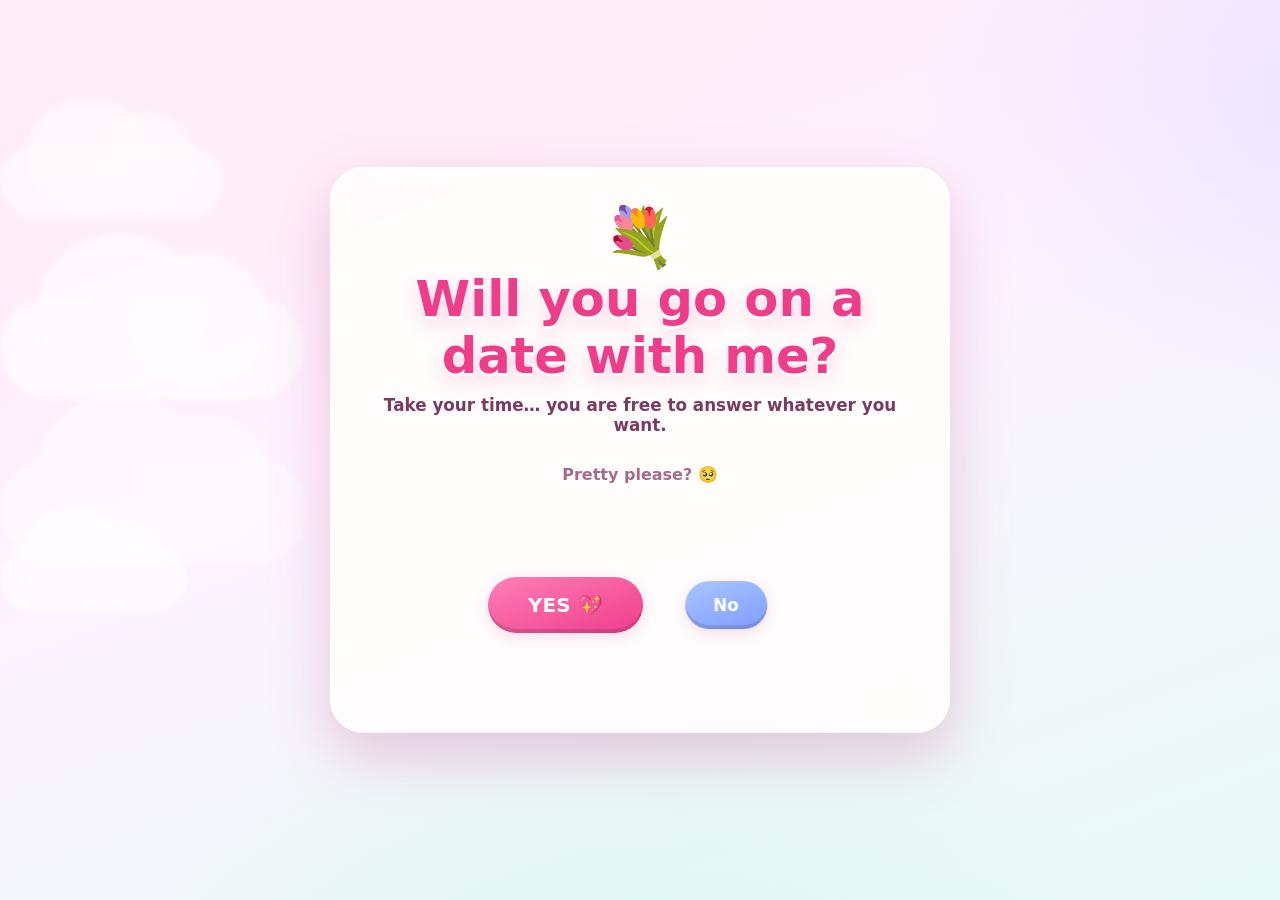
==== commit ee7701b5: "Stamp asset URLs per release so phones stop serving a stale mix" ====
--- a/index.html
+++ b/index.html
@@ -10,7 +10,7 @@
     <link rel="icon" href="assets/favicon.ico" sizes="any" />
     <link rel="icon" href="assets/favicon.svg" type="image/svg+xml" />
     <link rel="apple-touch-icon" href="assets/heart-180.png" />
-    <link rel="stylesheet" href="assets/styles.css" />
+    <link rel="stylesheet" href="assets/styles.css?v=202608151147" />
     <style>
       .ask {
         min-height: 100vh;
@@ -239,7 +239,7 @@
       <p class="sub">Let&rsquo;s plan something adorable&hellip;</p>
     </div>
 
-    <script src="assets/cute.js"></script>
+    <script src="assets/cute.js?v=202608151147"></script>
     <script>
       (function () {
         "use strict";
--- a/assets/styles.css
+++ b/assets/styles.css
@@ -29,6 +29,9 @@
 
 * { box-sizing: border-box; }
 
+/* elements below set an explicit display, which would otherwise beat [hidden] */
+[hidden] { display: none !important; }
+
 html, body {
   margin: 0;
   padding: 0;
@@ -488,3 +491,77 @@
   font-weight: 800;
   color: var(--pink-600);
 }
+
+/* ---------- share sheet ---------- */
+
+dialog.sheet {
+  border: none;
+  border-radius: 26px;
+  padding: 0;
+  max-width: 440px;
+  width: calc(100% - 32px);
+  box-shadow: var(--shadow-lg);
+  background: var(--cream);
+  color: var(--plum);
+}
+
+dialog.sheet::backdrop {
+  background: rgba(190, 120, 160, .35);
+  backdrop-filter: blur(3px);
+}
+
+.sheet .inner { padding: 22px; }
+.sheet h2 { color: var(--pink-600); margin-bottom: 6px; }
+
+.sheet .code {
+  display: block;
+  font-family: var(--font-cute);
+  font-weight: 800;
+  font-size: 1.9rem;
+  letter-spacing: .18em;
+  text-align: center;
+  color: var(--pink-600);
+  background: linear-gradient(120deg, #fff, var(--pink-50));
+  border: 2px dashed var(--pink-300);
+  border-radius: 18px;
+  padding: 14px 10px;
+  margin: 12px 0 10px;
+  user-select: all;
+}
+
+.sheet .who {
+  list-style: none;
+  margin: 10px 0 0;
+  padding: 0;
+  display: grid;
+  gap: 8px;
+}
+
+.sheet .who li {
+  display: flex;
+  align-items: center;
+  gap: 8px;
+  background: var(--pink-50);
+  border-radius: 14px;
+  padding: 9px 12px;
+  font-size: .92rem;
+}
+
+.sheet .who .you {
+  margin-left: auto;
+  font-size: .74rem;
+  font-weight: 800;
+  color: #fff;
+  background: var(--pink-400);
+  border-radius: 999px;
+  padding: 3px 9px;
+}
+
+.sheet .note {
+  font-size: .86rem;
+  color: var(--plum-soft);
+  display: block;
+  margin-top: 10px;
+}
+
+.sheet hr.dashed { border: none; border-top: 2px dashed var(--pink-200); margin: 18px 0 14px; }
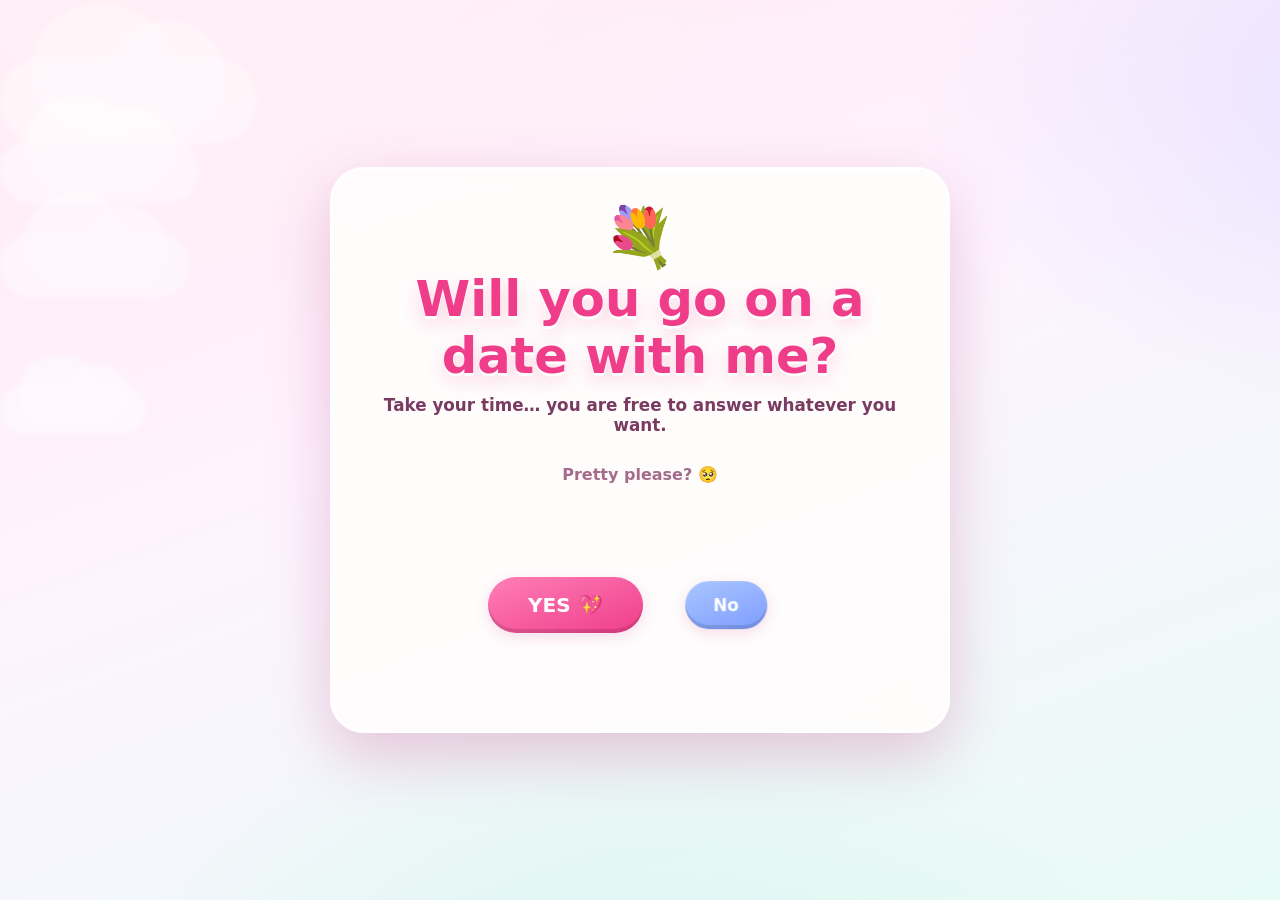
==== commit 695f58c4: "Always show the Google account chooser when signing in" ====
--- a/index.html
+++ b/index.html
@@ -10,7 +10,7 @@
     <link rel="icon" href="assets/favicon.ico" sizes="any" />
     <link rel="icon" href="assets/favicon.svg" type="image/svg+xml" />
     <link rel="apple-touch-icon" href="assets/heart-180.png" />
-    <link rel="stylesheet" href="assets/styles.css?v=202608151147" />
+    <link rel="stylesheet" href="assets/styles.css?v=202608151155" />
     <style>
       .ask {
         min-height: 100vh;
@@ -239,7 +239,7 @@
       <p class="sub">Let&rsquo;s plan something adorable&hellip;</p>
     </div>
 
-    <script src="assets/cute.js?v=202608151147"></script>
+    <script src="assets/cute.js?v=202608151155"></script>
     <script>
       (function () {
         "use strict";
